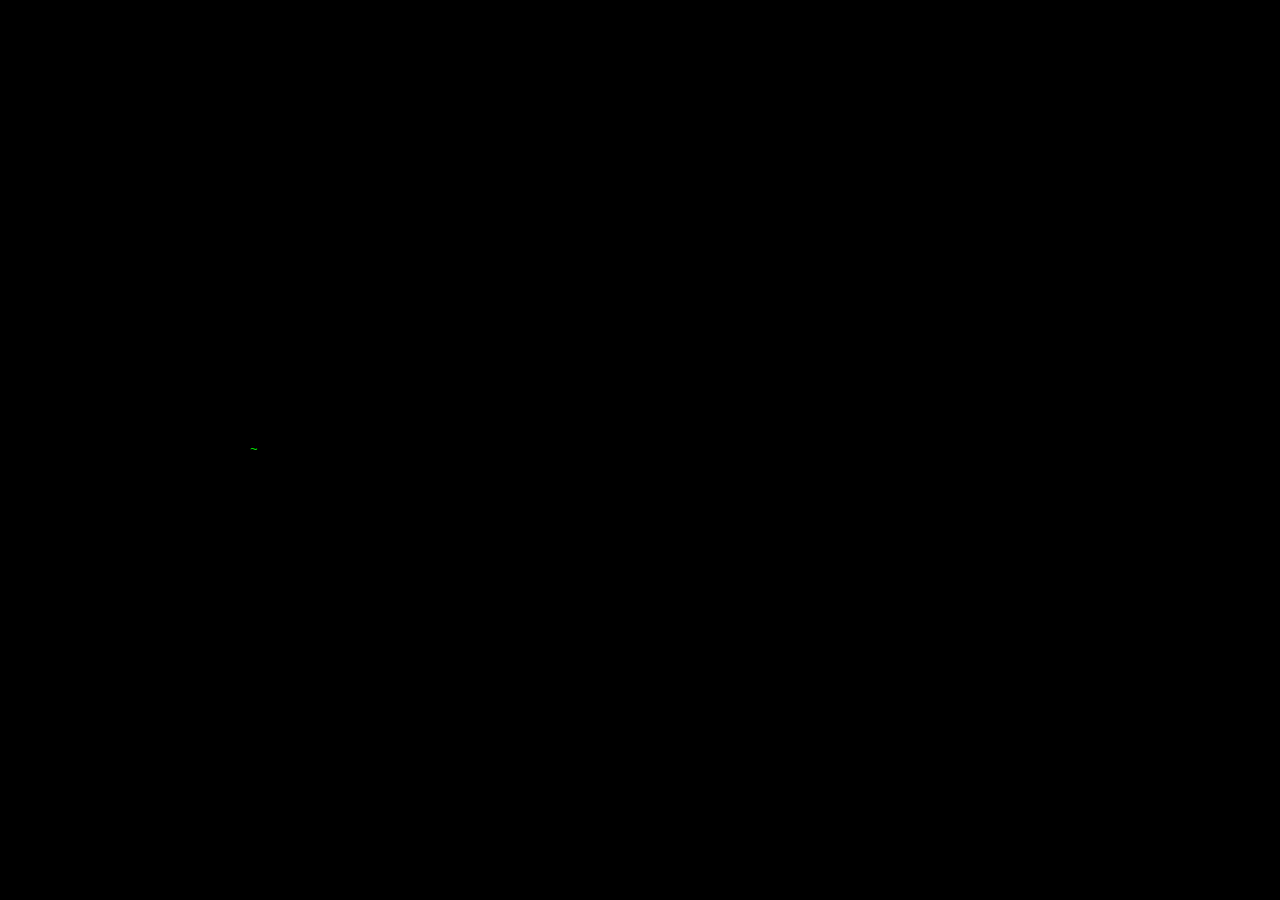
==== index.html @ 103599c5 "First Commit" ====
<!DOCTYPE html>
<html>
    <head>
        <meta charset="UTF-8">
        <meta http-equiv="X-UA-Compatible" content="IE-edge">
        <meta name="viewport" content="width=device-width, initial-scale=1.0">
        <title>MY website</title>
        <link rel="stylesheet" href="styles.css">
    </head>
    <body>
        <div class="terminal">
            <div class="output"></div>
            <div class="input-line">
                <span class="prompt">~</span>
                <input type="text" id="cmd-input" autofocus>
            </div>
        </div>
        <script src="script.js"></script>
    </body>
</html>
---- styles.css ----
body {
    background-color: #000;
    color: #00ff00;
    font-family: 'Courier New', Courier, monospace;
    margin: 0;
    padding: 0;
    display: flex;
    justify-content: center;
    align-items: center;
    height: 100vh;
}

.terminal {
    width: 80%;
    max-width: 800px;
    background-color: #000;
    /* border: 1px solid #00ff00; */
    padding: 10px;
    box-sizing: border-box;
}

.output {
    white-space: pre-wrap;
    word-wrap: break-word;
    overflow-y: auto;
    max-height: 80vh;
    font-size: small;
}

.input-line {
    display: flex;
    font-size: small;
}

.prompt {
    margin-right: 10px;
}

#cmd-input {
    background: none;
    border: none;
    color: #00ff00;
    outline: none;
    flex-grow: 1;
}

#cmd-input::after {
    content: '|';
    animation: blink is steps(2, start) infinite;
}

@keyframes blink {
    0%, 50% {
        opacity: 1;
    }
    50.01%, 100% {
        opacity: 0;
    }
}
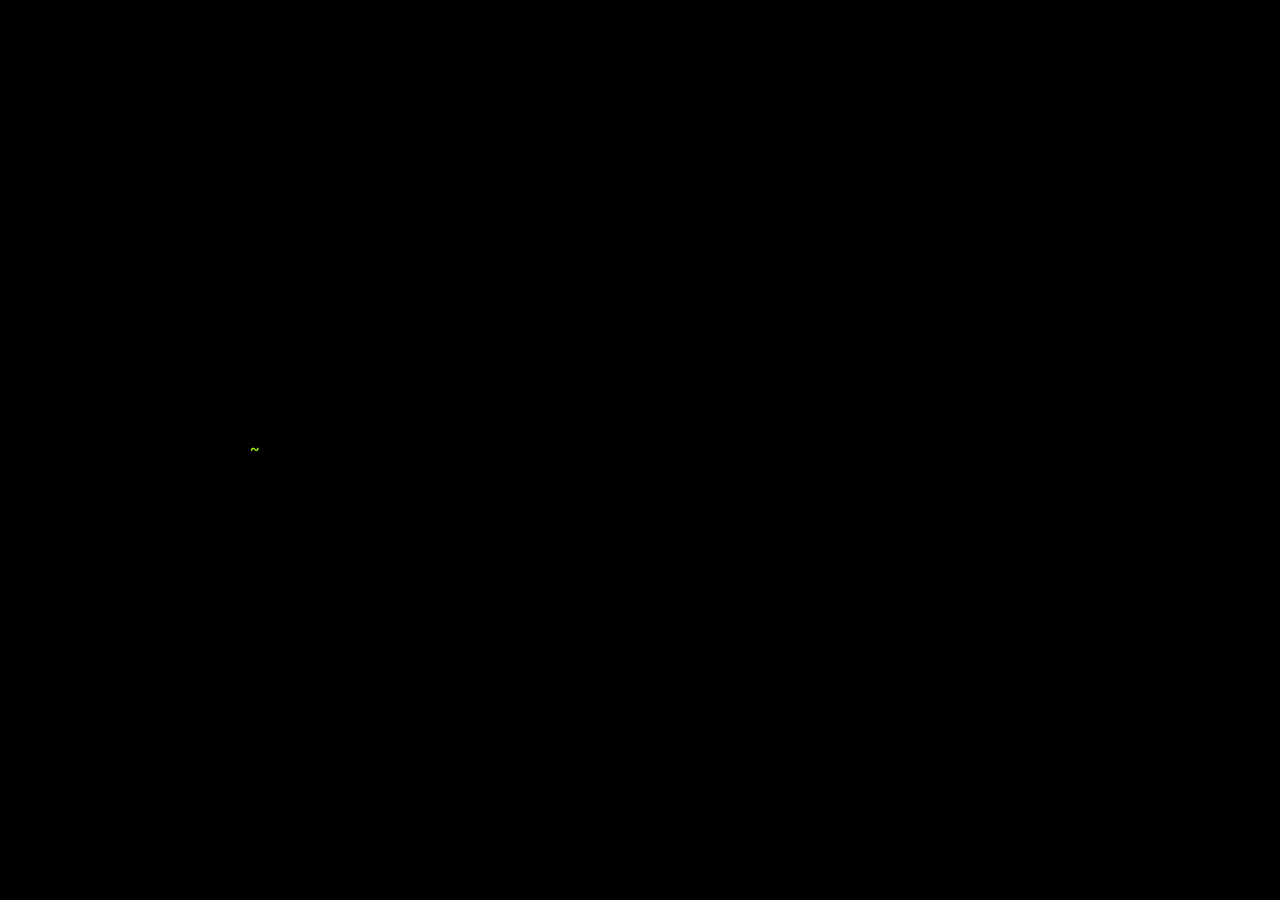
==== commit 9b12b17b: "Font adjustment" ====
--- a/index.html
+++ b/index.html
@@ -6,6 +6,9 @@
         <meta name="viewport" content="width=device-width, initial-scale=1.0">
         <title>MY website</title>
         <link rel="stylesheet" href="styles.css">
+        <style>
+            @import url('https://fonts.googleapis.com/css2?family=JetBrains+Mono:ital,wght@0,100..800;1,100..800&display=swap');
+        </style>
     </head>
     <body>
         <div class="terminal">
--- a/styles.css
+++ b/styles.css
@@ -1,13 +1,14 @@
 body {
     background-color: #000;
-    color: #00ff00;
-    font-family: 'Courier New', Courier, monospace;
+    color: #aaff00;
+    font-family: "JetBrains Mono", monospace;
     margin: 0;
     padding: 0;
     display: flex;
     justify-content: center;
     align-items: center;
     height: 100vh;
+    font-size: medium;
 }
 
 .terminal {
@@ -24,12 +25,13 @@
     word-wrap: break-word;
     overflow-y: auto;
     max-height: 80vh;
-    font-size: small;
+    font-family: inherit;
+    font-size: medium;
 }
 
 .input-line {
     display: flex;
-    font-size: small;
+    font-family: inherit;
 }
 
 .prompt {
@@ -39,9 +41,11 @@
 #cmd-input {
     background: none;
     border: none;
-    color: #00ff00;
+    color: #aaff00;
     outline: none;
     flex-grow: 1;
+    font-family: inherit;
+    font-size: medium;
 }
 
 #cmd-input::after {
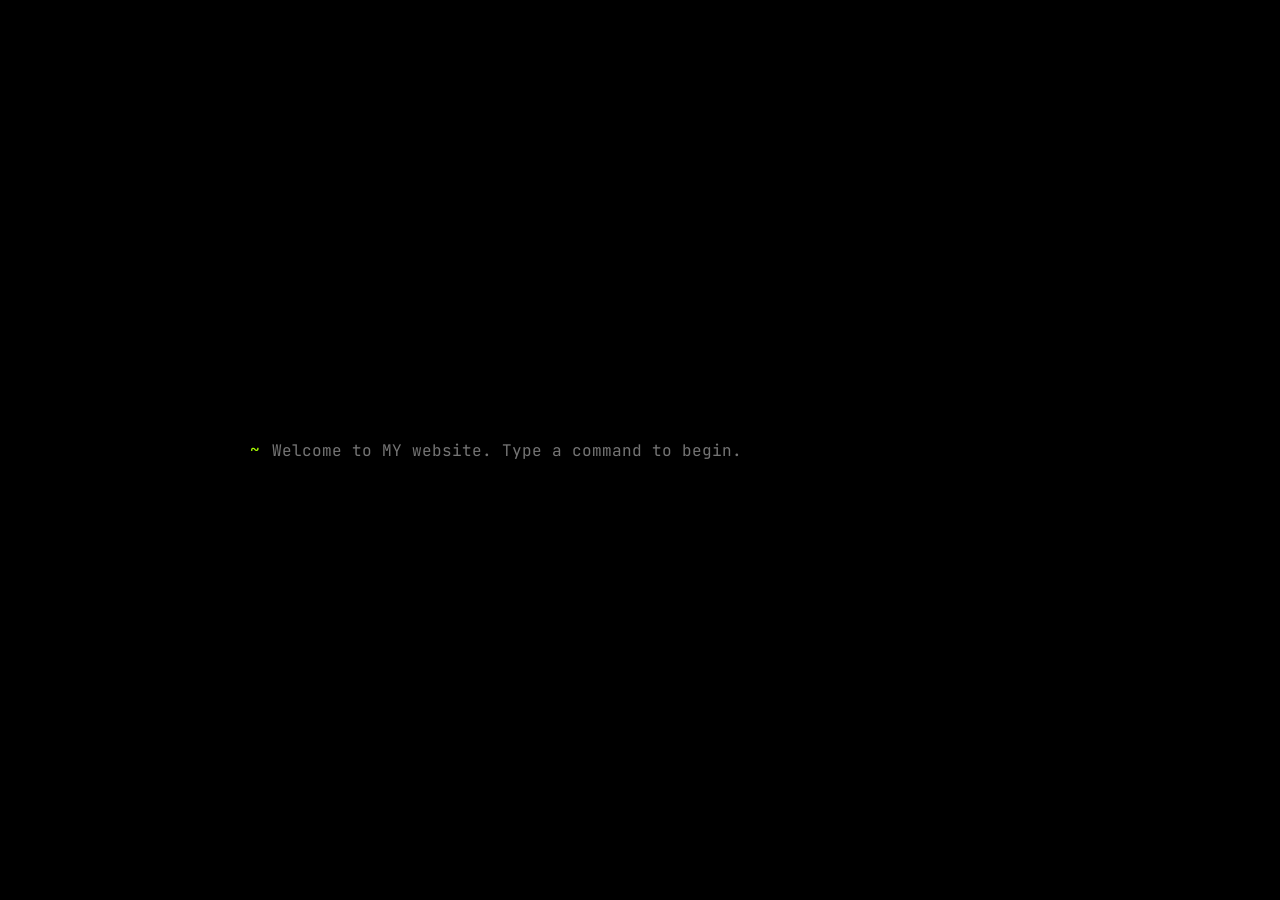
==== commit 49004052: "Added placeholder in input" ====
--- a/index.html
+++ b/index.html
@@ -15,9 +15,9 @@
             <div class="output"></div>
             <div class="input-line">
                 <span class="prompt">~</span>
-                <input type="text" id="cmd-input" autofocus>
+                <input type="text" id="cmd-input" placeholder="Welcome to MY website. Type a command to begin." autofocus>
             </div>
         </div>
-        <script src="script.js"></script>
+        <script type="module" src="script.js"></script>
     </body>
 </html>
--- a/styles.css
+++ b/styles.css
@@ -60,4 +60,8 @@
     50.01%, 100% {
         opacity: 0;
     }
+}
+
+a { 
+  color: white;
 }
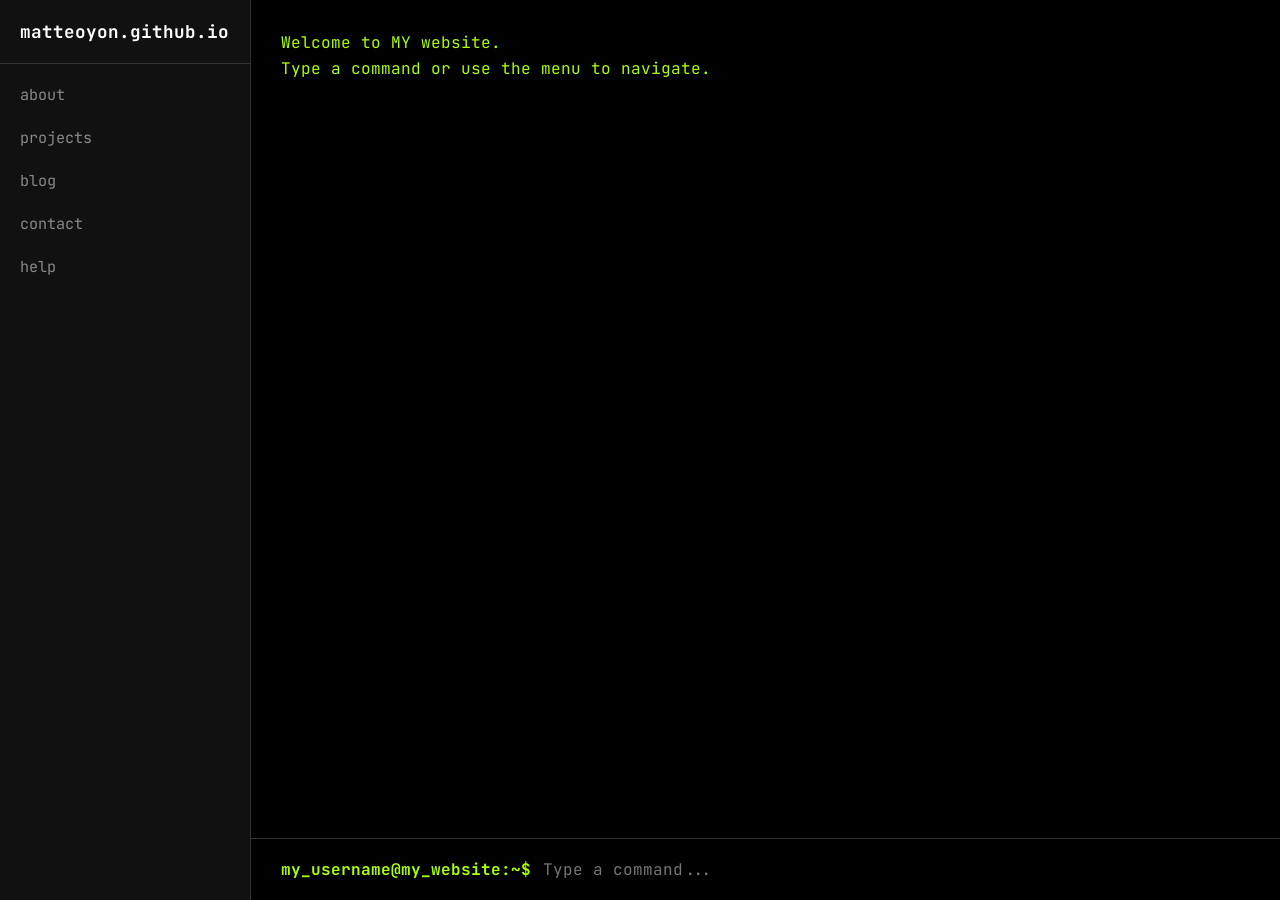
==== commit 40a34c25: "graphic restyle by antigravity" ====
--- a/index.html
+++ b/index.html
@@ -1,23 +1,42 @@
 <!DOCTYPE html>
 <html>
-    <head>
-        <meta charset="UTF-8">
-        <meta http-equiv="X-UA-Compatible" content="IE-edge">
-        <meta name="viewport" content="width=device-width, initial-scale=1.0">
-        <title>MY website</title>
-        <link rel="stylesheet" href="styles.css">
-        <style>
-            @import url('https://fonts.googleapis.com/css2?family=JetBrains+Mono:ital,wght@0,100..800;1,100..800&display=swap');
-        </style>
-    </head>
-    <body>
-        <div class="terminal">
-            <div class="output"></div>
-            <div class="input-line">
-                <span class="prompt">~</span>
-                <input type="text" id="cmd-input" placeholder="Welcome to MY website. Type a command to begin." autofocus>
+
+<head>
+    <meta charset="UTF-8">
+    <meta http-equiv="X-UA-Compatible" content="IE-edge">
+    <meta name="viewport" content="width=device-width, initial-scale=1.0">
+    <title>MY website</title>
+    <link rel="stylesheet" href="styles.css">
+    <style>
+        @import url('https://fonts.googleapis.com/css2?family=JetBrains+Mono:ital,wght@0,100..800;1,100..800&display=swap');
+    </style>
+</head>
+
+<body>
+    <div class="app-container">
+        <aside class="sidebar">
+            <div class="sidebar-header">
+                <div class="sidebar-title">matteoyon.github.io</div>
             </div>
-        </div>
-        <script type="module" src="script.js"></script>
-    </body>
+            <nav class="sidebar-nav">
+                <ul>
+                    <li><button data-cmd="about">about</button></li>
+                    <li><button data-cmd="projects">projects</button></li>
+                    <li><button data-cmd="blog">blog</button></li>
+                    <li><button data-cmd="contact">contact</button></li>
+                    <li><button data-cmd="help">help</button></li>
+                </ul>
+            </nav>
+        </aside>
+        <main class="main-content">
+            <div class="terminal-output" aria-live="polite"></div>
+            <div class="input-area">
+                <span class="prompt">my_username@my_website:~$</span>
+                <input type="text" id="cmd-input" placeholder="Type a command..." autofocus aria-label="Command Input">
+            </div>
+        </main>
+    </div>
+    <script type="module" src="script.js"></script>
+</body>
+
 </html>
--- a/styles.css
+++ b/styles.css
@@ -1,67 +1,262 @@
+:root {
+    --bg-color: #000000;
+    --sidebar-bg: #111111;
+    --text-color: #aaff00;
+    --dim-text: #888;
+    --accent-color: #ffffff;
+    --border-color: #333;
+    --font-stack: "JetBrains Mono", monospace;
+}
+
 body {
-    background-color: #000;
-    color: #aaff00;
-    font-family: "JetBrains Mono", monospace;
+    background-color: var(--bg-color);
+    color: var(--text-color);
+    font-family: var(--font-stack);
     margin: 0;
     padding: 0;
-    display: flex;
-    justify-content: center;
+    height: 100vh;
+    width: 100vw;
+    overflow: hidden;
+    display: flex;
+    font-size: 16px;
+}
+
+/* Main Layout Container */
+.app-container {
+    display: flex;
+    width: 100%;
+    height: 100%;
+}
+
+/* Sidebar */
+.sidebar {
+    width: 250px;
+    background-color: var(--sidebar-bg);
+    border-right: 1px solid var(--border-color);
+    display: flex;
+    flex-direction: column;
+    flex-shrink: 0;
+    padding: 20px 0;
+}
+
+.sidebar-header {
+    padding: 0 20px 20px 20px;
+    border-bottom: 1px solid var(--border-color);
+    margin-bottom: 10px;
+}
+
+.sidebar-title {
+    color: var(--accent-color);
+    font-weight: bold;
+    font-size: 1.1em;
+}
+
+.sidebar-nav {
+    flex: 1;
+    overflow-y: auto;
+}
+
+.sidebar-nav ul {
+    list-style: none;
+    padding: 0;
+    margin: 0;
+}
+
+.sidebar-nav li {
+    margin-bottom: 2px;
+}
+
+.sidebar-nav button,
+.sidebar-nav a {
+    display: block;
+    background: none;
+    border: none;
+    color: var(--dim-text);
+    font-family: inherit;
+    font-size: 0.95em;
+    cursor: pointer;
+    padding: 10px 20px;
+    width: 100%;
+    text-align: left;
+    text-decoration: none;
+    box-sizing: border-box;
+    transition: all 0.2s;
+}
+
+.sidebar-nav button:hover,
+.sidebar-nav button:focus,
+.sidebar-nav a:hover,
+.sidebar-nav a:focus {
+    color: var(--text-color);
+    background-color: #1a1a1a;
+    outline: none;
+    border-left: 3px solid var(--text-color);
+    padding-left: 17px;
+    /* Adjust for border */
+}
+
+/* Main Content Area */
+.main-content {
+    flex: 1;
+    display: flex;
+    flex-direction: column;
+    background-color: var(--bg-color);
+    overflow: hidden;
+    position: relative;
+}
+
+.terminal-output {
+    flex: 1;
+    padding: 30px;
+    overflow-y: auto;
+    font-size: 1em;
+    line-height: 1.6;
+}
+
+.input-area {
+    padding: 20px 30px;
+    background-color: var(--bg-color);
+    border-top: 1px solid var(--border-color);
+    display: flex;
     align-items: center;
-    height: 100vh;
-    font-size: medium;
-}
-
-.terminal {
-    width: 80%;
-    max-width: 800px;
-    background-color: #000;
-    /* border: 1px solid #00ff00; */
-    padding: 10px;
-    box-sizing: border-box;
-}
-
-.output {
-    white-space: pre-wrap;
-    word-wrap: break-word;
-    overflow-y: auto;
-    max-height: 80vh;
-    font-family: inherit;
-    font-size: medium;
-}
-
-.input-line {
-    display: flex;
-    font-family: inherit;
 }
 
 .prompt {
-    margin-right: 10px;
+    color: var(--text-color);
+    margin-right: 12px;
+    font-weight: bold;
 }
 
 #cmd-input {
     background: none;
     border: none;
-    color: #aaff00;
+    color: var(--accent-color);
     outline: none;
     flex-grow: 1;
     font-family: inherit;
-    font-size: medium;
-}
-
-#cmd-input::after {
-    content: '|';
-    animation: blink is steps(2, start) infinite;
-}
-
-@keyframes blink {
-    0%, 50% {
-        opacity: 1;
-    }
-    50.01%, 100% {
-        opacity: 0;
-    }
-}
-
-a { 
-  color: white;
+    font-size: inherit;
+    padding: 0;
+    margin: 0;
+    caret-color: var(--text-color);
+}
+
+/* Blog Specific Styles */
+.blog-content {
+    padding: 40px;
+    max-width: 800px;
+    margin: 0 auto;
+    overflow-y: auto;
+    height: 100%;
+    box-sizing: border-box;
+}
+
+.blog-content h1 {
+    color: var(--accent-color);
+    border-bottom: 1px solid var(--border-color);
+    padding-bottom: 10px;
+}
+
+.blog-content h2 {
+    color: var(--accent-color);
+    margin-top: 30px;
+}
+
+.blog-content a {
+    color: #44aaff;
+    text-decoration: none;
+    border-bottom: 1px dashed #44aaff;
+}
+
+.blog-content a:hover {
+    border-bottom-style: solid;
+}
+
+.blog-content code {
+    background: #222;
+    padding: 2px 5px;
+    border-radius: 4px;
+}
+
+.blog-content pre {
+    background: #222;
+    padding: 15px;
+    border-radius: 4px;
+    overflow-x: auto;
+}
+
+/* Scrollbar */
+::-webkit-scrollbar {
+    width: 10px;
+}
+
+::-webkit-scrollbar-track {
+    background: var(--bg-color);
+}
+
+::-webkit-scrollbar-thumb {
+    background: #333;
+    border-radius: 5px;
+    border: 2px solid var(--bg-color);
+}
+
+::-webkit-scrollbar-thumb:hover {
+    background: #555;
+}
+
+/* Responsive */
+@media (max-width: 768px) {
+    .app-container {
+        flex-direction: column;
+    }
+
+    .sidebar {
+        width: 100%;
+        height: auto;
+        border-right: none;
+        border-bottom: 1px solid var(--border-color);
+        padding: 10px 0;
+    }
+
+    .sidebar-header {
+        display: none;
+    }
+
+    /* Save space on mobile */
+    .sidebar-nav {
+        display: flex;
+        overflow-x: auto;
+    }
+
+    .sidebar-nav ul {
+        display: flex;
+        width: 100%;
+    }
+
+    .sidebar-nav li {
+        flex: 1;
+        text-align: center;
+    }
+
+    .sidebar-nav button,
+    .sidebar-nav a {
+        text-align: center;
+        padding: 10px;
+        border-left: none;
+    }
+
+    .sidebar-nav button:hover,
+    .sidebar-nav a:hover {
+        border-left: none;
+        border-bottom: 3px solid var(--text-color);
+        padding-left: 10px;
+        padding-bottom: 7px;
+    }
+
+    .input-area {
+        padding: 15px;
+    }
+
+    .terminal-output {
+        padding: 15px;
+    }
 }
